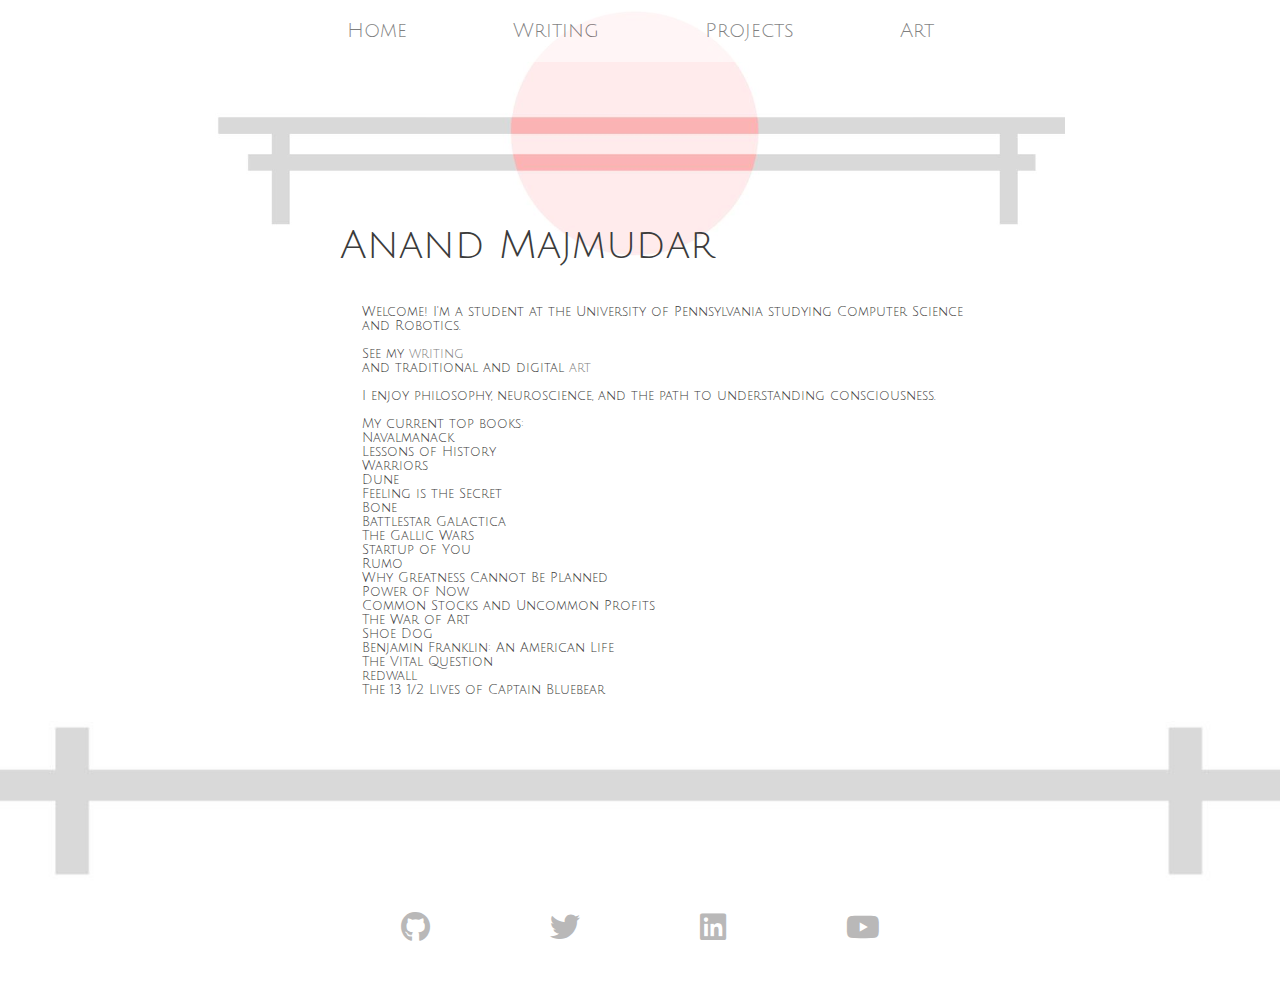
==== index.html @ ab9300b3 "Index footer fix" ====
<!DOCTYPE html>
<html>
  <head>
    <title>Anand Majmudar</title>
       
    <link rel="preconnect" href="https://fonts.googleapis.com">
    <link rel="preconnect" href="https://fonts.gstatic.com" crossorigin>
    <link rel="stylesheet" href="https://fonts.googleapis.com/css2?family=Cormorant+Infant:wght@400;700&display=swap">
    <link href="https://fonts.googleapis.com/css2?family=Julius+Sans+One&display=swap" rel="stylesheet">

    <link rel="stylesheet" href="https://cdnjs.cloudflare.com/ajax/libs/font-awesome/6.4.0/css/all.min.css">

    <link rel="stylesheet" href="styles/general.css">
    <link rel="stylesheet" href="styles/header.css">
    <link rel="stylesheet" href="styles/video.css">
    <link rel="stylesheet" href="styles/sidebar.css">
    <link rel="stylesheet" href="styles/footer.css">
  </head>
  <body>
    <header class="header">
      <div class="top bar">
        <nav>
          <a href="./">Home</a>
          <a href="./writing.html">Writing</a>
          <a href="./projects.html">Projects</a>
          <a href="./art.html">Art</a>
        </nav>
      </div>
      <script src="script/headerscript.js"></script>
      
    </header>

    <div class ="title-bar">
      <div class = "main-title">
        <h1>Anand Majmudar </h1>
      </div>
    </div>
    
    <!--main section of content-->
    <main class = "main-scroll">
      <div style = "padding-left:100px; padding-right: 100px;">
        <p class = "spacer">
          Welcome! I'm a student at the University of Pennsylvania studying Computer Science 
          and Robotics.
        
          See my <a href = "https://anandmaj.com/Writing.html">writing</a> 
          and traditional and digital <a  href = "https://anandmaj.com/Art.html">art</a>

          I enjoy philosophy, neuroscience, and the path to understanding consciousness. 
                                                  
          My current top books:             
          Navalmanack                       
          Lessons of History                   
          Warriors                                    
          Dune 
          Feeling is the Secret                                           
          Bone               
          Battlestar Galactica            
          The Gallic Wars                           
          Startup of You                               
          Rumo                      
          Why Greatness Cannot Be Planned                              
          Power of Now 
          Common Stocks and Uncommon Profits                     
          The War of Art
          Shoe Dog 
          Benjamin Franklin: An American Life                       
          The Vital Question  
          redwall             
          The 13 1/2 Lives of Captain Bluebear
        </p>
      </div>
      <div class="footer-image">
        <img src="styles/header gate white.JPG" alt="Footer image">
      </div>
      <div  class="social-icons">
        <a href="https://github.com/AlmondGod" target="_blank" rel="noopener noreferrer" aria-label="GitHub"><i class="fab fa-github"></i></a>
        <a href="https://x.com/Almondgodd" target="_blank" rel="noopener noreferrer" aria-label="Twitter"><i class="fab fa-twitter"></i></a>
        <a href="https://www.linkedin.com/in/anand-majmudar-962406221/" target="_blank" rel="noopener noreferrer" aria-label="LinkedIn"><i class="fab fa-linkedin"></i></a>
        <a href="https://www.youtube.com/@Almondgod" target="_blank" rel="noopener noreferrer" aria-label="YouTube"><i class="fab fa-youtube"></i></a>
      </div>
      </main>
      
  </body>
</html>
---- styles/general.css ----
p {
  margin-top: 0;
  margin-bottom: 0;
}

body {
  font-family: 'Julius Sans One', sans-serif;
  margin: 0;
  position: relative;
  padding-left: 80px;
  padding-right: 80px;
  padding-bottom: 40px;
  background-color: white;
  display: flex;
  flex-direction: column;
  align-items: center;
}


a {
  font-weight: light; 
  text-decoration: none; 
  color:gray;  
  margin-right: 50px;
  transition: color 0.2s;
  text-decoration: none;
}

a:hover {
  font-weight:bold;
  color:black; 
}

nav a{
  font-size: 20px;
  color:black;
  margin-right: 100px;
}

nav a:last-child {
  margin-right: 0;
}

.main-title{
  width:600px;
}

.main-title h1{
  font-size: 40px;
  color: rgb(59, 59, 59);
  font-weight: lighter;
  padding-top:208px;
}

.main-scroll{
  height:550px;
  margin: 0; 
  padding: 0;
  border-bottom:0;
  color: rgb(59, 59, 59);
  font-size:12px;
  font-weight:lighter;
  background-repeat: no-repeat;
  background-size: 800px;
  align-items:center;
  background-position:center;
  display: flex;
  flex-direction: column;
  width: 100%;
  max-width: 1100px; 
  margin: 0 auto;
  padding: 0 20px; 
  box-sizing: border-box;
}

.spacer {
  padding-top: 10px;
  padding-bottom: 10px;
  font-size: 13px;
  white-space: pre-wrap;
}

.main-scroll h3{
  width:610px;
}

.helloclass{
  background-color: rgb(248, 248, 248);
  border-right: 100px solid rgb(248, 248, 248);
  border-left: 100px solid rgb(248, 248, 248);
  padding: 20px;
}

.vertical-links {
  display: flex;
  flex-direction: column;
  align-items: center;
}

.title-cat {
  font-size: 64px;
  text-align: center;
}

.sub-text{
  display: flex;
  flex-direction: column;
  
}

.project-title{
  padding: 10px;
  width:610px;
}

.image-text-container {
  display: flex; 
  align-items: center; 
  padding-left:0px;
  padding-right: 0px;
  padding-bottom: 60px;
  height: 40px;
}

.image-text-container img {
  max-width: 100px; 
  height: auto; 
  vertical-align: middle;
  width: 100%; 

  opacity: 0.86;
  filter: brightness(97%);
  padding: 0px;
}

.image-text-container p {
  margin-left: 10px; 
  vertical-align: middle;
  width: 100px;
}

.image-center {
  display: flex;
  align-items: center;
  justify-content: center;
  opacity: 4;
  padding-top: 50px;
}

.in-text-link:hover{
    text-decoration: underline;
}

.title-bar{
  width: 850px;
  border-top:100px;
  height:281px;
  align-items:center;
  display:flex;
  justify-content: center;
  background-image:url("top gate white.JPG");
  background-repeat: no-repeat;
  background-size: 850px;
  background-blend-mode:lighten ;
}

.slightly-bigger-a{
  font-size:13px;
}

.footer-image {
  width: 140%;
  max-width: 1500px; /* Adjust this value as needed */
  margin-bottom: 20px;
}

.footer-image img {
  width: 100%;
  height: auto;
  object-fit: cover;
}

.social-icons {
  display: flex;
  justify-content: center;
  padding: 20px 0px;
  padding-top: 0px;
  padding-bottom: 40px;
}

.social-icons a {
  color: #b9b8b8;
  font-size: 30px;
  margin: 0 60px;
  transition: color 0.3s ease;
}

.social-icons a:hover {
  color: #8e9193;  
}

.space {
  padding-top: 100px;
  padding-bottom: 20px;
}

.superspacer {
  padding-top: 200px;
  padding-bottom: 100px;
}
---- styles/header.css ----
.header {
  display: flex;
  justify-content: center;
  width:1200px;
  position:fixed;
  opacity:0.5;
  color:black;
  padding-top: 20px;
  font-family: 'Julius Sans One', sans-serif;
  padding-bottom: 20px;
  background-size: 850px;
  background-position: center;
  background-color: white;
}
---- styles/footer.css ----
.footertag {
    padding: 20px;
    margin:10px;
}
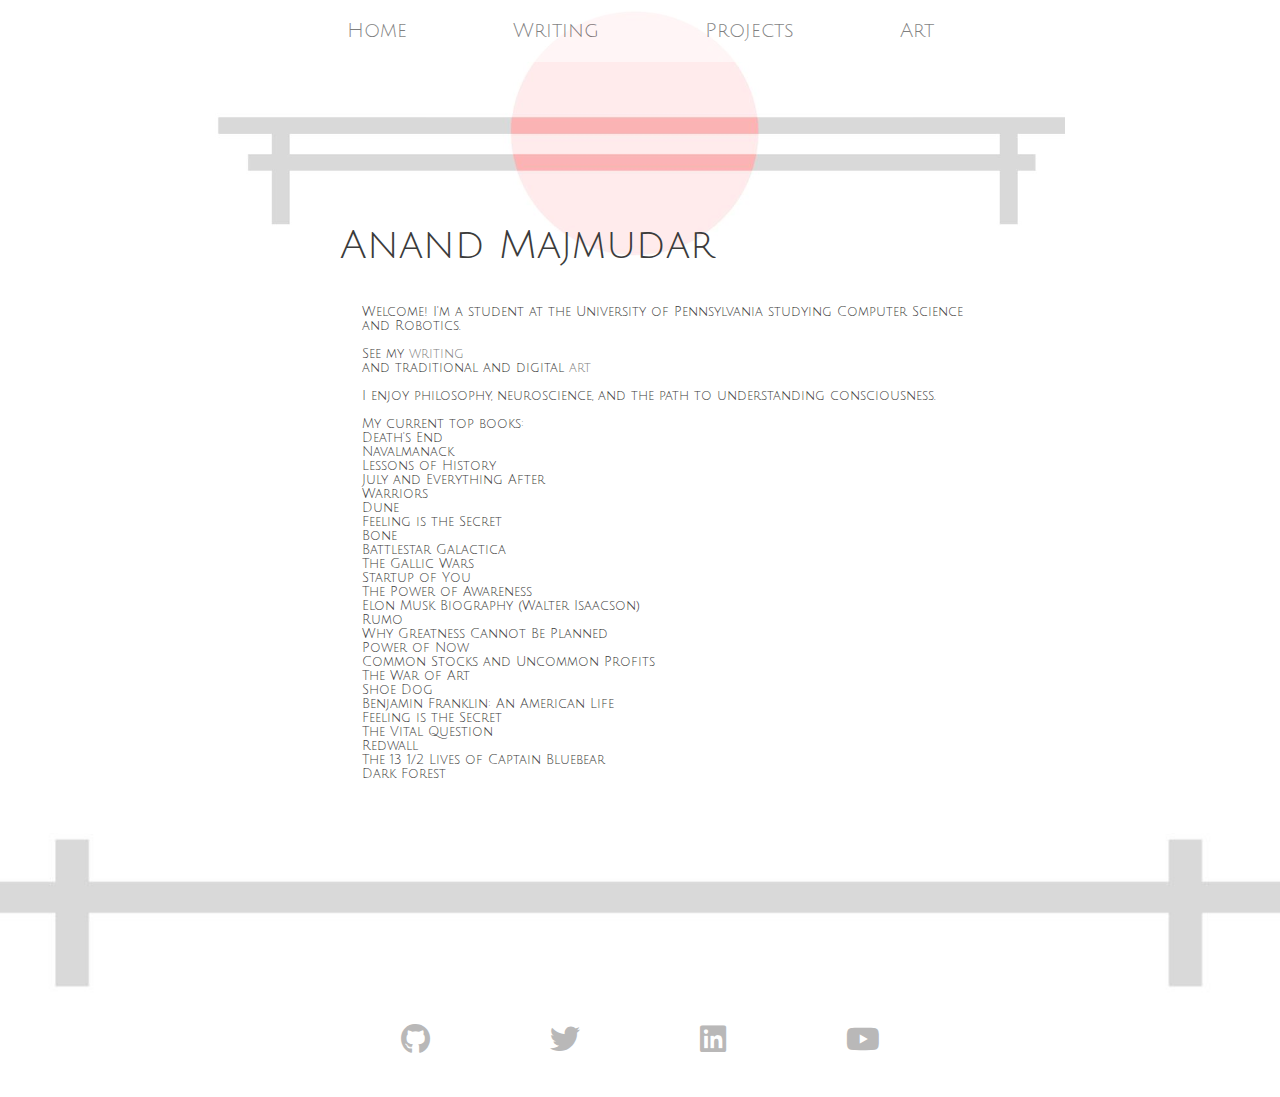
==== commit 18f9be94: "books update" ====
--- a/index.html
+++ b/index.html
@@ -48,26 +48,34 @@
 
           I enjoy philosophy, neuroscience, and the path to understanding consciousness. 
                                                   
-          My current top books:             
+          My current top books: 
+          Death's End            
           Navalmanack                       
-          Lessons of History                   
+          Lessons of History 
+          July and Everything After                  
           Warriors                                    
           Dune 
           Feeling is the Secret                                           
           Bone               
           Battlestar Galactica            
           The Gallic Wars                           
-          Startup of You                               
+          Startup of You  
+          The Power of Awareness
+          Elon Musk Biography (Walter Isaacson)                           
           Rumo                      
           Why Greatness Cannot Be Planned                              
           Power of Now 
           Common Stocks and Uncommon Profits                     
           The War of Art
           Shoe Dog 
-          Benjamin Franklin: An American Life                       
+          Benjamin Franklin: An American Life   
+          Feeling is the Secret                    
           The Vital Question  
-          redwall             
+          Redwall             
           The 13 1/2 Lives of Captain Bluebear
+          Dark Forest
+
+          
         </p>
       </div>
       <div class="footer-image">
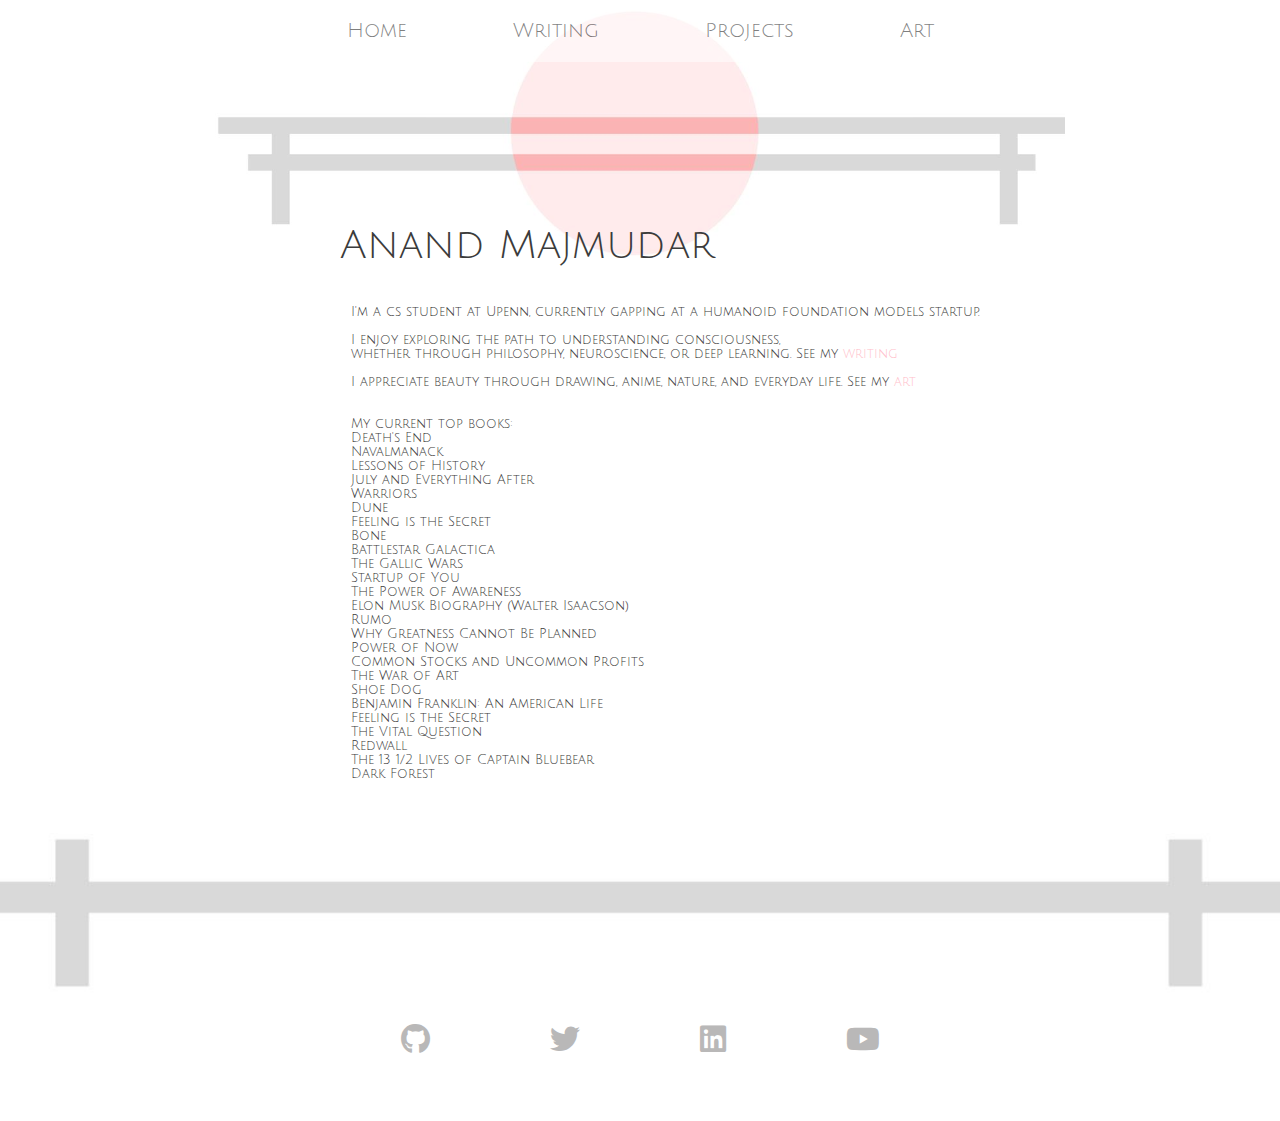
==== commit 32e55a8a: "main page update" ====
--- a/index.html
+++ b/index.html
@@ -40,14 +40,14 @@
     <main class = "main-scroll">
       <div style = "padding-left:100px; padding-right: 100px;">
         <p class = "spacer">
-          Welcome! I'm a student at the University of Pennsylvania studying Computer Science 
-          and Robotics.
-        
-          See my <a href = "https://anandmaj.com/Writing.html">writing</a> 
-          and traditional and digital <a  href = "https://anandmaj.com/Art.html">art</a>
+          I'm a cs student at Upenn, currently gapping at a humanoid foundation models startup.
 
-          I enjoy philosophy, neuroscience, and the path to understanding consciousness. 
-                                                  
+          I enjoy exploring the path to understanding consciousness, 
+          whether through philosophy, neuroscience, or deep learning. See my <a href = "https://anandmaj.com/Writing.html" style="color: pink;">writing</a> 
+          
+          I appreciate beauty through drawing, anime, nature, and everyday life. See my <a  href = "https://anandmaj.com/Art.html" style="color: pink;">art</a>
+
+
           My current top books: 
           Death's End            
           Navalmanack                       
--- a/styles/general.css
+++ b/styles/general.css
@@ -53,7 +53,7 @@
 }
 
 .main-scroll{
-  height:550px;
+  height:800px;
   margin: 0; 
   padding: 0;
   border-bottom:0;
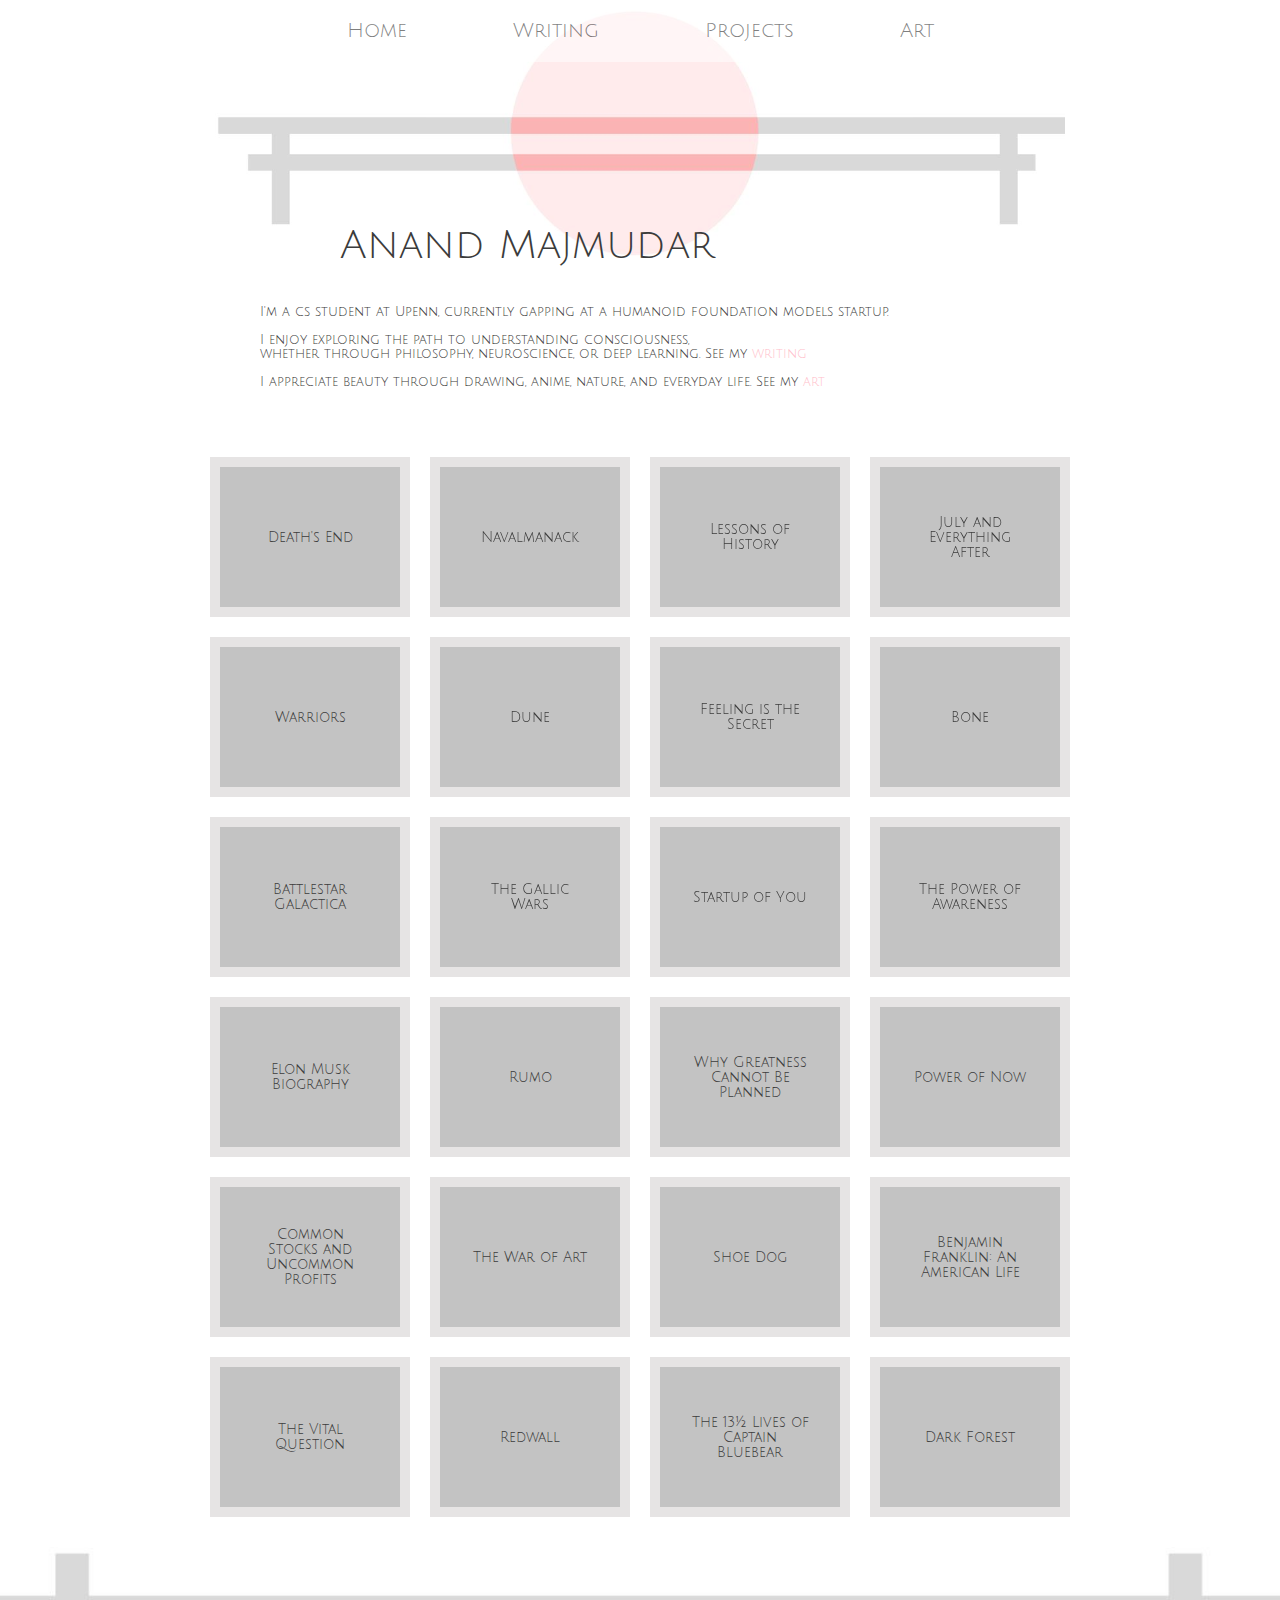
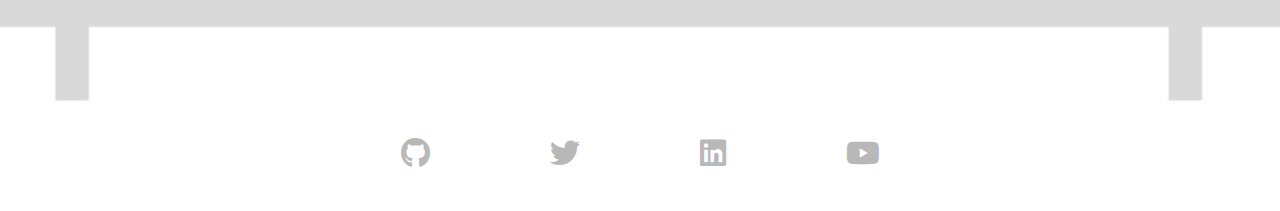
==== commit 6266905a: "initial book format" ====
--- a/index.html
+++ b/index.html
@@ -15,6 +15,7 @@
     <link rel="stylesheet" href="styles/video.css">
     <link rel="stylesheet" href="styles/sidebar.css">
     <link rel="stylesheet" href="styles/footer.css">
+    <link rel="stylesheet" href="styles/books.css">
   </head>
   <body>
     <header class="header">
@@ -43,37 +44,84 @@
           I'm a cs student at Upenn, currently gapping at a humanoid foundation models startup.
 
           I enjoy exploring the path to understanding consciousness, 
-          whether through philosophy, neuroscience, or deep learning. See my <a href = "https://anandmaj.com/Writing.html" style="color: pink;">writing</a> 
+          whether through philosophy, neuroscience, or deep learning. See my <a href = "https://anandmaj.com/writing.html " style="color: pink;">writing</a> 
           
-          I appreciate beauty through drawing, anime, nature, and everyday life. See my <a  href = "https://anandmaj.com/Art.html" style="color: pink;">art</a>
+          I appreciate beauty through drawing, anime, nature, and everyday life. See my <a  href = "https://anandmaj.com/zrt.html" style="color: pink;">art</a>
 
-
-          My current top books: 
-          Death's End            
-          Navalmanack                       
-          Lessons of History 
-          July and Everything After                  
-          Warriors                                    
-          Dune 
-          Feeling is the Secret                                           
-          Bone               
-          Battlestar Galactica            
-          The Gallic Wars                           
-          Startup of You  
-          The Power of Awareness
-          Elon Musk Biography (Walter Isaacson)                           
-          Rumo                      
-          Why Greatness Cannot Be Planned                              
-          Power of Now 
-          Common Stocks and Uncommon Profits                     
-          The War of Art
-          Shoe Dog 
-          Benjamin Franklin: An American Life   
-          Feeling is the Secret                    
-          The Vital Question  
-          Redwall             
-          The 13 1/2 Lives of Captain Bluebear
-          Dark Forest
+          <div class="books-grid-container">
+            <div class="books-grid-item">
+              <h2>Death's End</h2>
+            </div>
+            <div class="books-grid-item">
+              <h2>Navalmanack</h2>
+            </div>
+            <div class="books-grid-item">
+              <h2>Lessons of History</h2>
+            </div>
+            <div class="books-grid-item">
+              <h2>July and Everything After</h2>
+            </div>
+            <div class="books-grid-item">
+              <h2>Warriors</h2>
+            </div>
+            <div class="books-grid-item">
+              <h2>Dune</h2>
+            </div>
+            <div class="books-grid-item">
+              <h2>Feeling is the Secret</h2>
+            </div>
+            <div class="books-grid-item">
+              <h2>Bone</h2>
+            </div>
+            <div class="books-grid-item">
+              <h2>Battlestar Galactica</h2>
+            </div>
+            <div class="books-grid-item">
+              <h2>The Gallic Wars</h2>
+            </div>
+            <div class="books-grid-item">
+              <h2>Startup of You</h2>
+            </div>
+            <div class="books-grid-item">
+              <h2>The Power of Awareness</h2>
+            </div>
+            <div class="books-grid-item">
+              <h2>Elon Musk Biography</h2>
+            </div>
+            <div class="books-grid-item">
+              <h2>Rumo</h2>
+            </div>
+            <div class="books-grid-item">
+              <h2>Why Greatness Cannot Be Planned</h2>
+            </div>
+            <div class="books-grid-item">
+              <h2>Power of Now</h2>
+            </div>
+            <div class="books-grid-item">
+              <h2>Common Stocks and Uncommon Profits</h2>
+            </div>
+            <div class="books-grid-item">
+              <h2>The War of Art</h2>
+            </div>
+            <div class="books-grid-item">
+              <h2>Shoe Dog</h2>
+            </div>
+            <div class="books-grid-item">
+              <h2>Benjamin Franklin: An American Life</h2>
+            </div>
+            <div class="books-grid-item">
+              <h2>The Vital Question</h2>
+            </div>
+            <div class="books-grid-item">
+              <h2>Redwall</h2>
+            </div>
+            <div class="books-grid-item">
+              <h2>The 13½ Lives of Captain Bluebear</h2>
+            </div>
+            <div class="books-grid-item">
+              <h2>Dark Forest</h2>
+            </div>
+          </div>
 
           
         </p>
--- a/styles/books.css
+++ b/styles/books.css
@@ -0,0 +1,51 @@
+.books-grid-container {
+    display: grid;
+    grid-template-columns: repeat(4, 1fr);
+    grid-gap: 20px;
+    width: 100%;
+    padding: 30px 0;
+    margin: 0 auto;
+}
+
+.books-grid-item {
+    background-color: #f7f7f7;
+    padding: 20px;
+    border: 10px solid rgb(230, 228, 228);
+    text-align: center;
+    transition: all 0.7s;
+    height: 100px;
+    position: relative;
+    overflow: hidden;
+    display: flex;
+    align-items: center;
+    justify-content: center;
+}
+
+.books-grid-item::before {
+    transition: opacity 0.3s ease;
+    content: "";
+    position: absolute;
+    top: 0;
+    left: 0;
+    right: 0;
+    bottom: 0;
+    background-color: rgba(54, 54, 54, 0.27);
+    z-index: 1;
+}
+
+.books-grid-item:hover::before {
+    opacity: 0;
+}
+
+.books-grid-item h2 {
+    color: rgb(59, 59, 59);
+    z-index: 1;
+    margin: 0;
+    padding: 10px;
+    font-size: 14px;
+    font-weight: normal;
+}
+
+.books-grid-item:hover {
+    background-color: #dadada;
+} 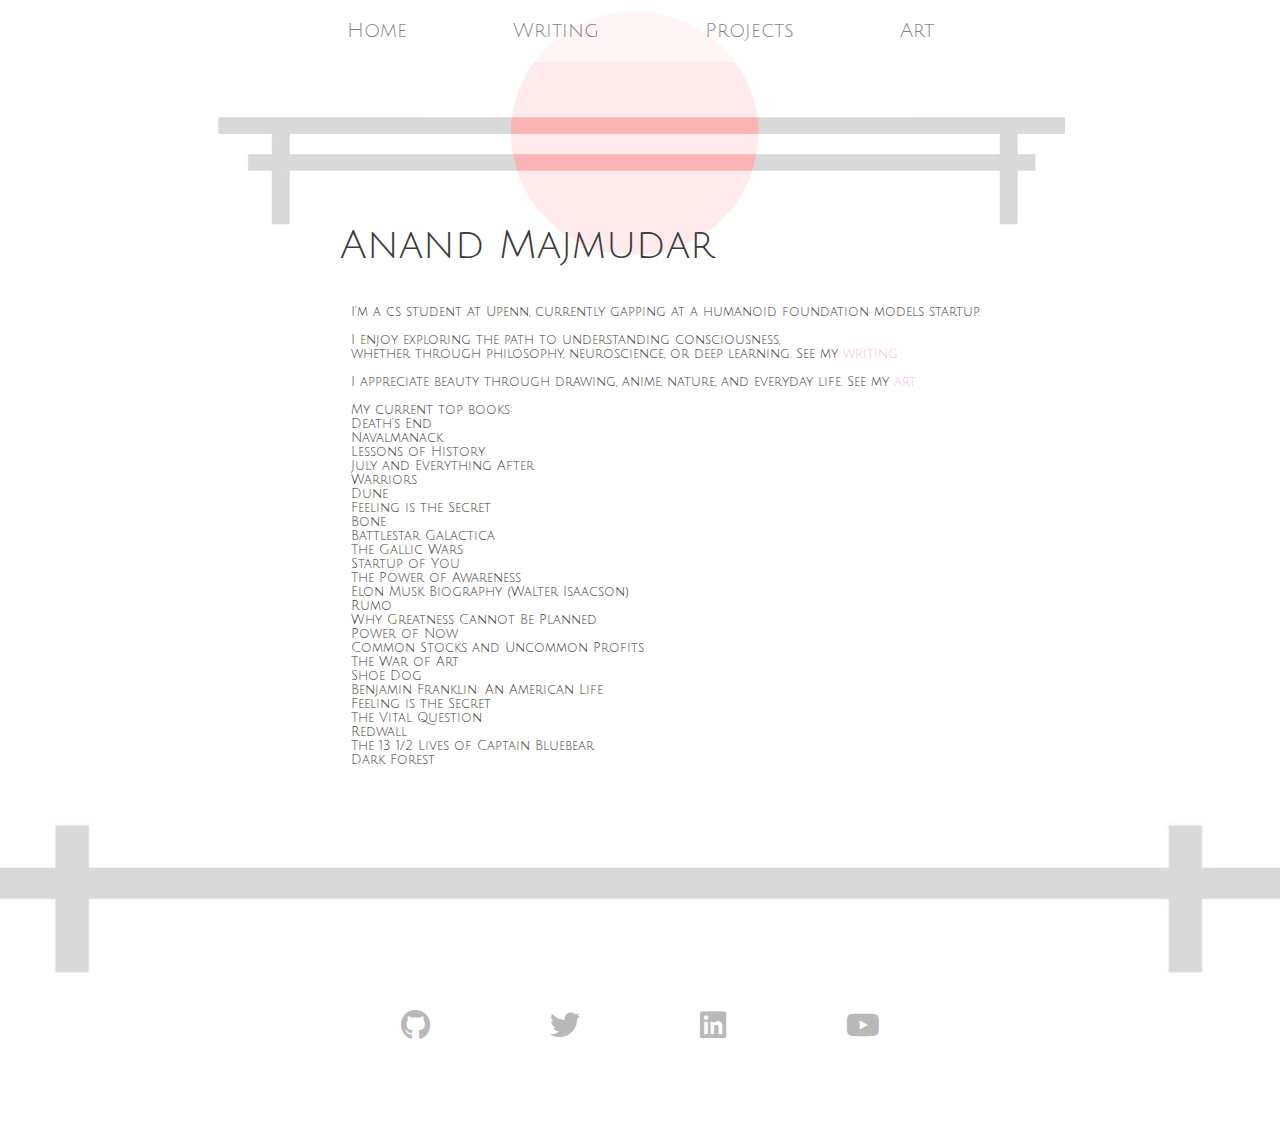
==== commit 36d67f99: "writing and art links" ====
--- a/index.html
+++ b/index.html
@@ -15,7 +15,6 @@
     <link rel="stylesheet" href="styles/video.css">
     <link rel="stylesheet" href="styles/sidebar.css">
     <link rel="stylesheet" href="styles/footer.css">
-    <link rel="stylesheet" href="styles/books.css">
   </head>
   <body>
     <header class="header">
@@ -44,84 +43,36 @@
           I'm a cs student at Upenn, currently gapping at a humanoid foundation models startup.
 
           I enjoy exploring the path to understanding consciousness, 
-          whether through philosophy, neuroscience, or deep learning. See my <a href = "https://anandmaj.com/writing.html " style="color: pink;">writing</a> 
+          whether through philosophy, neuroscience, or deep learning. See my <a href = "https://anandmaj.com/writing.html" style="color: pink;">writing</a> 
           
-          I appreciate beauty through drawing, anime, nature, and everyday life. See my <a  href = "https://anandmaj.com/zrt.html" style="color: pink;">art</a>
+          I appreciate beauty through drawing, anime, nature, and everyday life. See my <a  href = "https://anandmaj.com/art.html" style="color: pink;">art</a>
 
-          <div class="books-grid-container">
-            <div class="books-grid-item">
-              <h2>Death's End</h2>
-            </div>
-            <div class="books-grid-item">
-              <h2>Navalmanack</h2>
-            </div>
-            <div class="books-grid-item">
-              <h2>Lessons of History</h2>
-            </div>
-            <div class="books-grid-item">
-              <h2>July and Everything After</h2>
-            </div>
-            <div class="books-grid-item">
-              <h2>Warriors</h2>
-            </div>
-            <div class="books-grid-item">
-              <h2>Dune</h2>
-            </div>
-            <div class="books-grid-item">
-              <h2>Feeling is the Secret</h2>
-            </div>
-            <div class="books-grid-item">
-              <h2>Bone</h2>
-            </div>
-            <div class="books-grid-item">
-              <h2>Battlestar Galactica</h2>
-            </div>
-            <div class="books-grid-item">
-              <h2>The Gallic Wars</h2>
-            </div>
-            <div class="books-grid-item">
-              <h2>Startup of You</h2>
-            </div>
-            <div class="books-grid-item">
-              <h2>The Power of Awareness</h2>
-            </div>
-            <div class="books-grid-item">
-              <h2>Elon Musk Biography</h2>
-            </div>
-            <div class="books-grid-item">
-              <h2>Rumo</h2>
-            </div>
-            <div class="books-grid-item">
-              <h2>Why Greatness Cannot Be Planned</h2>
-            </div>
-            <div class="books-grid-item">
-              <h2>Power of Now</h2>
-            </div>
-            <div class="books-grid-item">
-              <h2>Common Stocks and Uncommon Profits</h2>
-            </div>
-            <div class="books-grid-item">
-              <h2>The War of Art</h2>
-            </div>
-            <div class="books-grid-item">
-              <h2>Shoe Dog</h2>
-            </div>
-            <div class="books-grid-item">
-              <h2>Benjamin Franklin: An American Life</h2>
-            </div>
-            <div class="books-grid-item">
-              <h2>The Vital Question</h2>
-            </div>
-            <div class="books-grid-item">
-              <h2>Redwall</h2>
-            </div>
-            <div class="books-grid-item">
-              <h2>The 13½ Lives of Captain Bluebear</h2>
-            </div>
-            <div class="books-grid-item">
-              <h2>Dark Forest</h2>
-            </div>
-          </div>
+          My current top books: 
+          Death's End            
+          Navalmanack                       
+          Lessons of History 
+          July and Everything After                  
+          Warriors                                    
+          Dune 
+          Feeling is the Secret                                           
+          Bone               
+          Battlestar Galactica            
+          The Gallic Wars                           
+          Startup of You  
+          The Power of Awareness
+          Elon Musk Biography (Walter Isaacson)                           
+          Rumo                      
+          Why Greatness Cannot Be Planned                              
+          Power of Now 
+          Common Stocks and Uncommon Profits                     
+          The War of Art
+          Shoe Dog 
+          Benjamin Franklin: An American Life   
+          Feeling is the Secret                    
+          The Vital Question  
+          Redwall             
+          The 13 1/2 Lives of Captain Bluebear
+          Dark Forest
 
           
         </p>
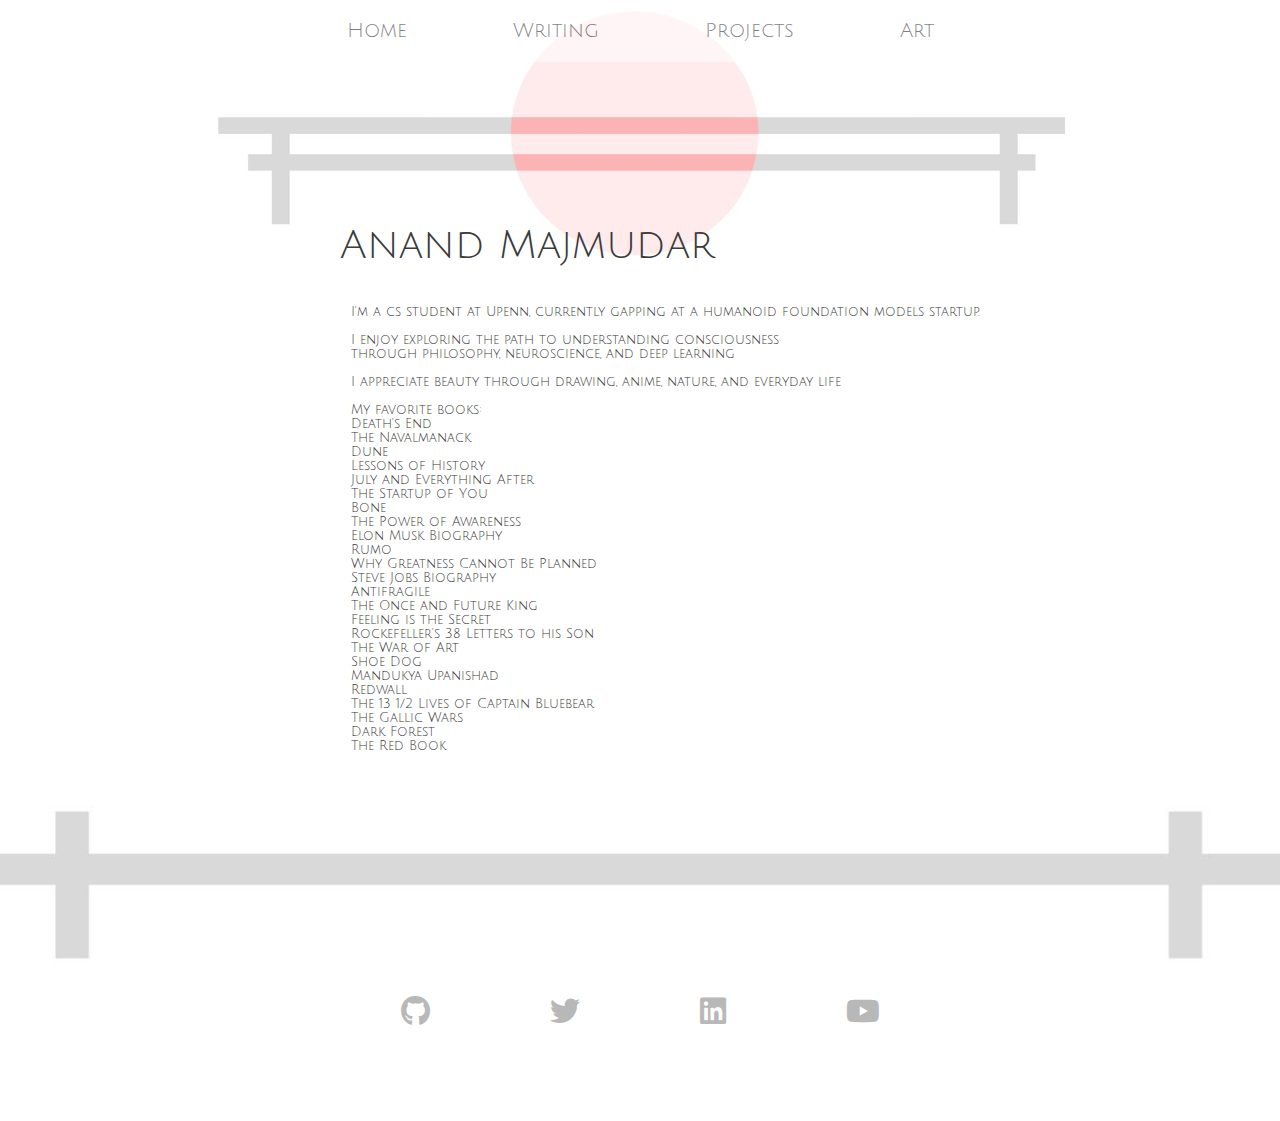
==== commit 92b28fe4: "concision and book update" ====
--- a/index.html
+++ b/index.html
@@ -21,9 +21,9 @@
       <div class="top bar">
         <nav>
           <a href="./">Home</a>
-          <a href="./writing.html">Writing</a>
-          <a href="./projects.html">Projects</a>
-          <a href="./art.html">Art</a>
+          <a href="./writing">Writing</a>
+          <a href="./projects">Projects</a>
+          <a href="./art">Art</a>
         </nav>
       </div>
       <script src="script/headerscript.js"></script>
@@ -42,38 +42,37 @@
         <p class = "spacer">
           I'm a cs student at Upenn, currently gapping at a humanoid foundation models startup.
 
-          I enjoy exploring the path to understanding consciousness, 
-          whether through philosophy, neuroscience, or deep learning. See my <a href = "https://anandmaj.com/writing.html" style="color: pink;">writing</a> 
+          I enjoy exploring the path to understanding consciousness 
+          through philosophy, neuroscience, and deep learning
+
+          I appreciate beauty through drawing, anime, nature, and everyday life
           
-          I appreciate beauty through drawing, anime, nature, and everyday life. See my <a  href = "https://anandmaj.com/art.html" style="color: pink;">art</a>
-
-          My current top books: 
-          Death's End            
-          Navalmanack                       
+          My favorite books: 
+          Death's End 
+          The Navalmanack                             
+          Dune                       
           Lessons of History 
-          July and Everything After                  
-          Warriors                                    
-          Dune 
-          Feeling is the Secret                                           
+          July and Everything After  
+          The Startup of You                                                                           
           Bone               
-          Battlestar Galactica            
-          The Gallic Wars                           
-          Startup of You  
           The Power of Awareness
-          Elon Musk Biography (Walter Isaacson)                           
+          Elon Musk Biography                           
           Rumo                      
           Why Greatness Cannot Be Planned                              
-          Power of Now 
-          Common Stocks and Uncommon Profits                     
+          Steve Jobs Biography
+          Antifragile
+          The Once and Future King
+          Feeling is the Secret
+          Rockefeller's 38 Letters to his Son                    
           The War of Art
-          Shoe Dog 
-          Benjamin Franklin: An American Life   
-          Feeling is the Secret                    
-          The Vital Question  
+          Shoe Dog   
+          Mandukya Upanishad
           Redwall             
           The 13 1/2 Lives of Captain Bluebear
+          The Gallic Wars
           Dark Forest
-
+          The Red Book
+          
           
         </p>
       </div>
